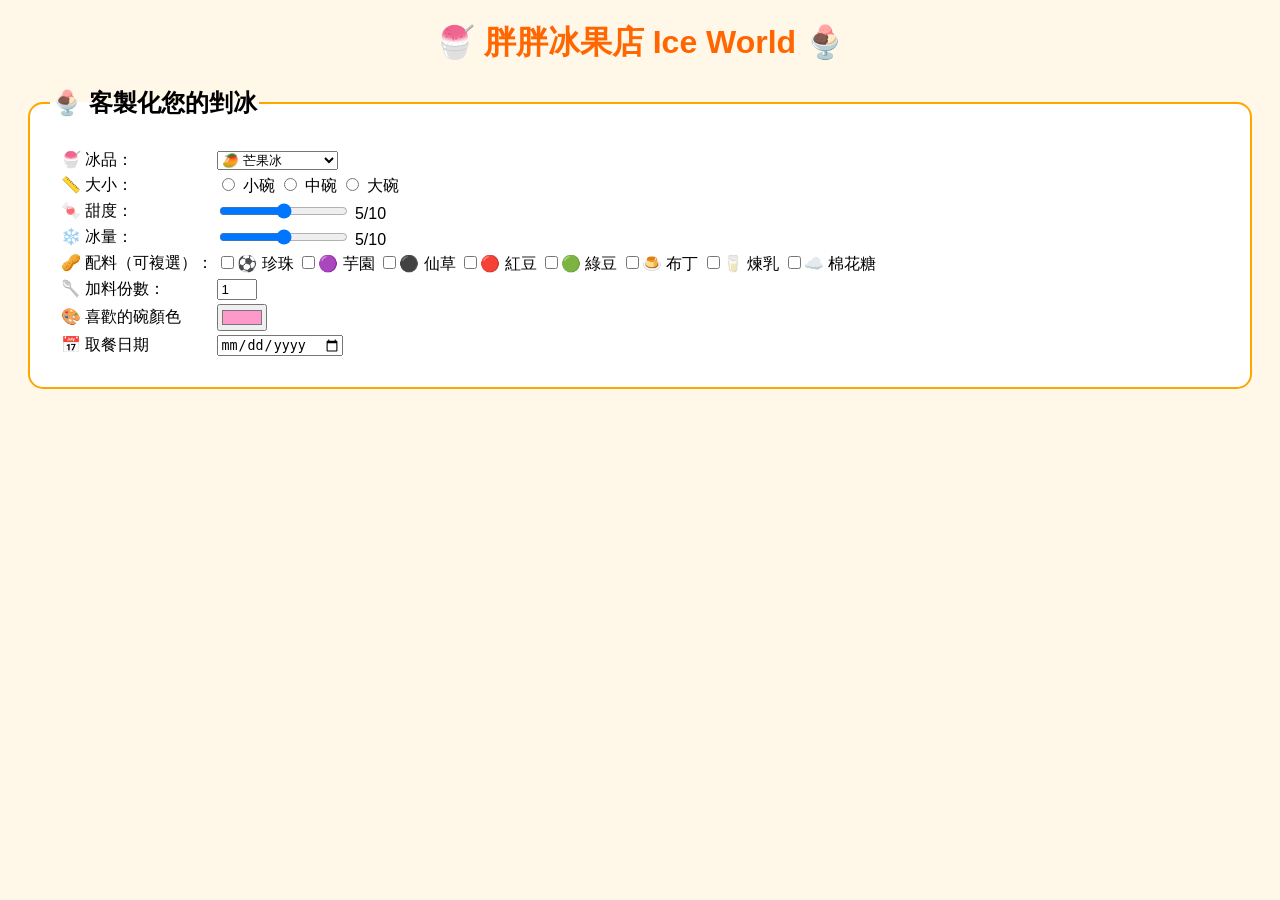
==== JavaWeb/src/main/webapp/ice_shop.html @ 7cc945e7 "web" ====
<!DOCTYPE html>
<html>
	<head>
		<meta charset="UTF-8">
		<title>🍧 胖胖冰果店 Ice World</title>
		<style>
			body {
				font-family: Arial;
				background: #FFF8E8;
			}
			
			fieldset {
				margin: 20px;
				padding: 20px;
				border: 2px solid orange;
				border-radius: 15px;
				background: white;
			}
			
			legend {
				font-size: 24px;
				font-weight: bold;
			}
			
			table {
				padding: 8px;
			}
			
			button {
				font-size: 18px;
				padding: 8px 20px;
			}
			
			h1 {
				color: #ff6600;
			}
			
		</style>
	</head>
	<body>
		<h1 align="center">🍧 胖胖冰果店 Ice World 🍨</h1>
		<!-- 表單 -->
		<form method="post" action="/JavaWeb/ice">
			
			<fieldset>
				<legend>🍨 客製化您的剉冰</legend>
				<table border=0>
					<tr>
						<td>🍧 冰品：</td>
						<td>
							<select name="iceName">
								<option value="芒果冰">🥭 芒果冰</option>
								<option value="草莓冰">🍓 草莓冰</option>
								<option value="抹茶冰">🍵 抹茶冰</option>
								<option value="巧克力雪花冰">🍫 巧克力雪花冰</option>
								<option value="芋頭牛奶冰">🟣 芋頭牛奶冰</option>
							</select>
						</td>
					</tr>
					<tr>
						<td>📏 大小：</td>
						<td>
							<input type="radio" name="size" value="S"> 小碗
							<input type="radio" name="size" value="M"> 中碗
							<input type="radio" name="size" value="L"> 大碗
						</td>
					</tr>
					<tr>
						<td>🍬 甜度：</td>
						<td>
							<input type="range" name="sweet" min="0" max="10" value="5" oninput="sweetValue.innerText=this.value" >
							<span id="sweetValue">5</span>/10
						</td>
					</tr>
					<tr>
						<td>❄️ 冰量：</td>
						<td>
							<input type="range" name="ice" min="0" max="10" value="5" oninput="iceValue.innerText=this.value" >
							<span id="iceValue">5</span>/10
						</td>
					</tr>
					<tr>
						<td>🥜 配料（可複選）：</td>
						<td>
							<input type="checkbox" name="topping" value="珍珠">⚽ 珍珠
							<input type="checkbox" name="topping" value="芋園">🟣 芋園
							<input type="checkbox" name="topping" value="仙草">⚫ 仙草
							<input type="checkbox" name="topping" value="紅豆">🔴 紅豆
							<input type="checkbox" name="topping" value="綠豆">🟢 綠豆
							<input type="checkbox" name="topping" value="布丁">🍮 布丁
							<input type="checkbox" name="topping" value="煉乳">🥛 煉乳
							<input type="checkbox" name="topping" value="棉花糖">☁️ 棉花糖
						</td>
					</tr>
					<tr>
						<td>🥄 加料份數：</td>
						<td>
							<input type="number" name="qty" min="1" max="5" value="1">
						</td>
					</tr>
					<tr>
						<td>🎨 喜歡的碗顏色</td>
						<td>
							<input type="color" name="bowlColor" value="#ff99cc">
						</td>
					</tr>
					<tr>
						<td>📅 取餐日期</td>
						<td>
							<input type="date" name="pickupDate">
						</td>
					</tr>
				</table>
				
			</fieldset>
			
		</form>
	
	</body>
</html>
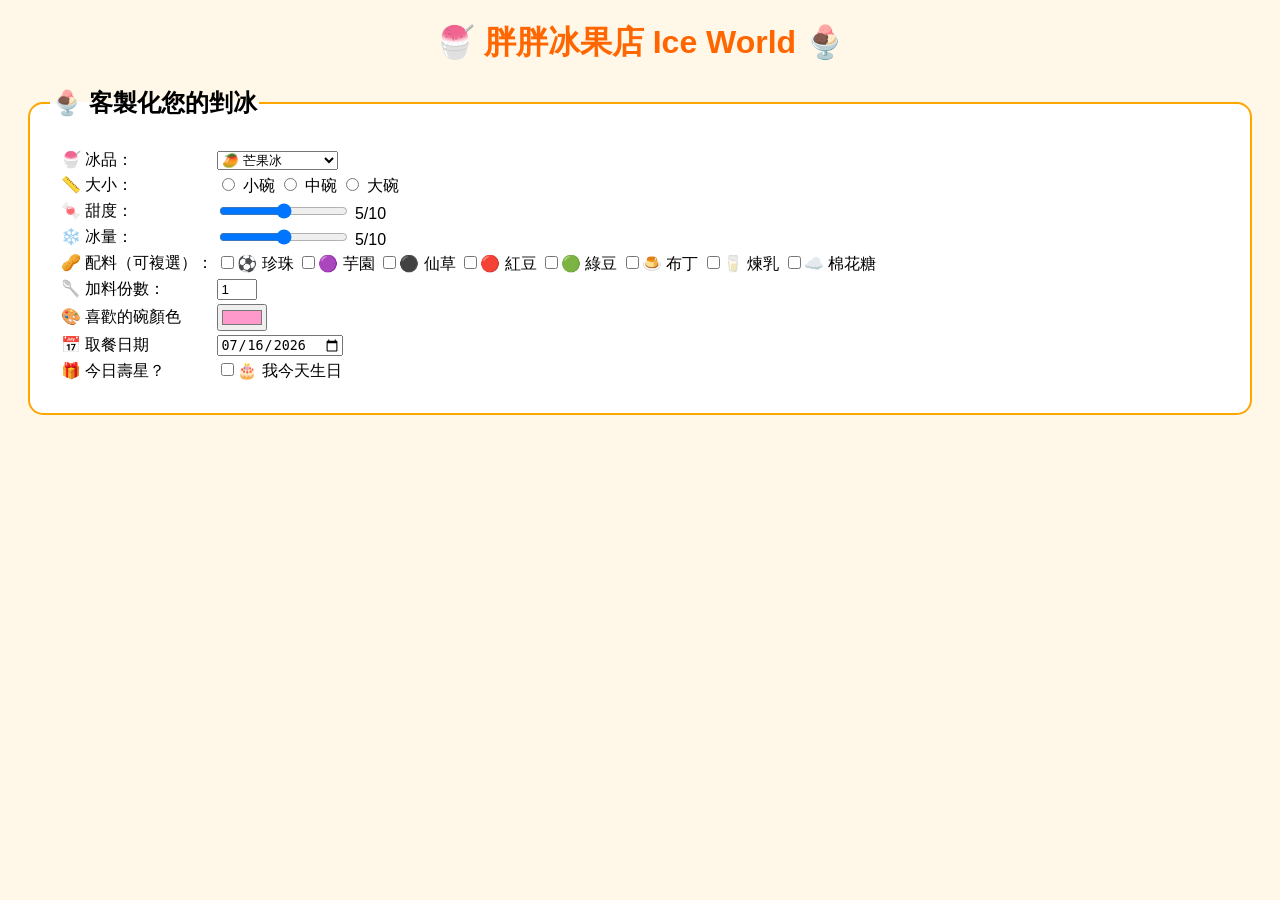
==== commit 1f079c21: "web" ====
--- a/JavaWeb/src/main/webapp/ice_shop.html
+++ b/JavaWeb/src/main/webapp/ice_shop.html
@@ -107,7 +107,13 @@
 					<tr>
 						<td>📅 取餐日期</td>
 						<td>
-							<input type="date" name="pickupDate">
+							<input type="date" name="pickupDate" value="2026-07-16">
+						</td>
+					</tr>
+					<tr>
+						<td>🎁 今日壽星？</td>
+						<td>
+							<input type="checkbox" name="birthday" value="yes">🎂 我今天生日
 						</td>
 					</tr>
 				</table>
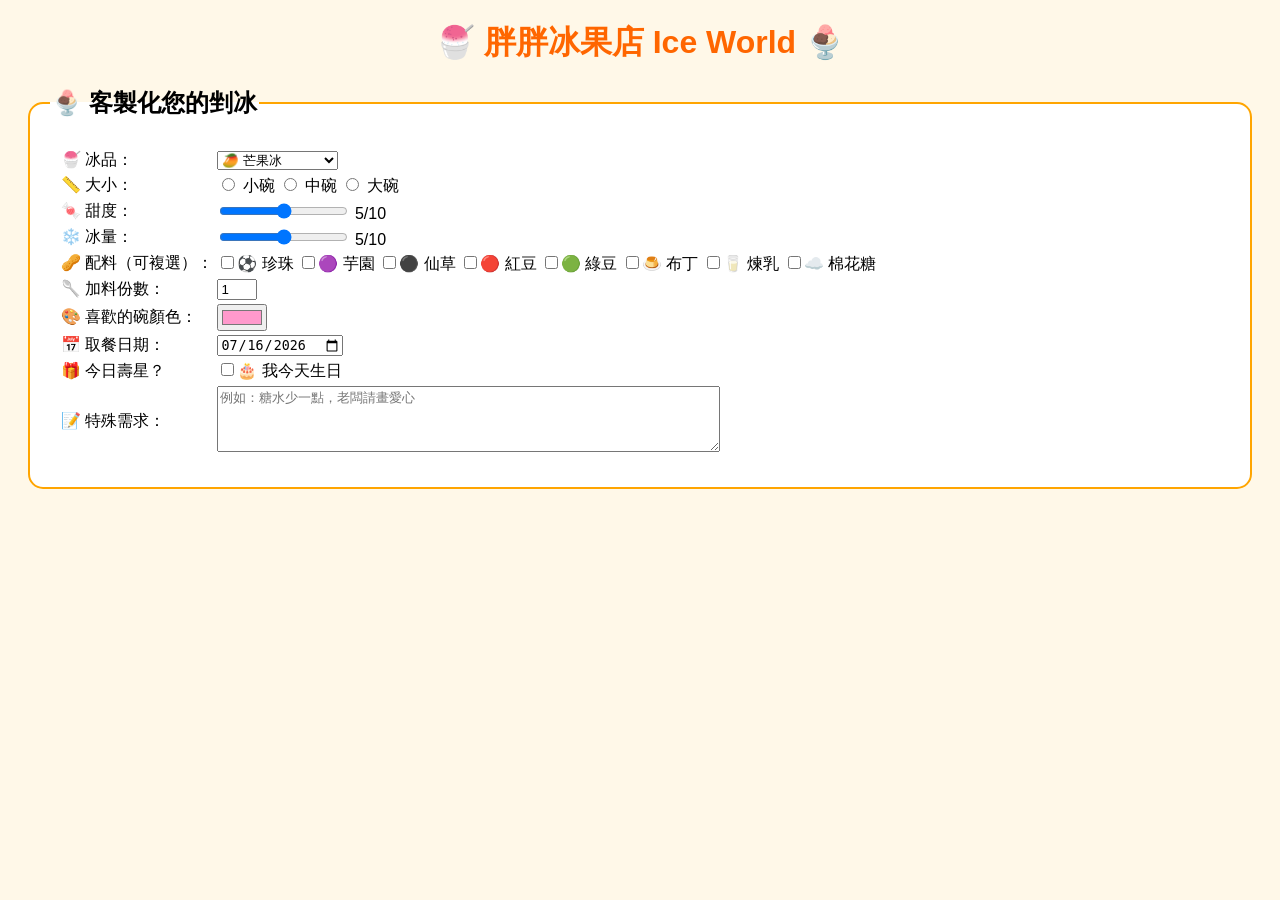
==== commit 3a60d3e0: "web" ====
--- a/JavaWeb/src/main/webapp/ice_shop.html
+++ b/JavaWeb/src/main/webapp/ice_shop.html
@@ -99,13 +99,13 @@
 						</td>
 					</tr>
 					<tr>
-						<td>🎨 喜歡的碗顏色</td>
+						<td>🎨 喜歡的碗顏色：</td>
 						<td>
 							<input type="color" name="bowlColor" value="#ff99cc">
 						</td>
 					</tr>
 					<tr>
-						<td>📅 取餐日期</td>
+						<td>📅 取餐日期：</td>
 						<td>
 							<input type="date" name="pickupDate" value="2026-07-16">
 						</td>
@@ -114,6 +114,12 @@
 						<td>🎁 今日壽星？</td>
 						<td>
 							<input type="checkbox" name="birthday" value="yes">🎂 我今天生日
+						</td>
+					</tr>
+					<tr>
+						<td>📝 特殊需求：</td>
+						<td>
+							<textarea name="memo" rows="4" cols="60" placeholder="例如：糖水少一點，老闆請畫愛心"></textarea>
 						</td>
 					</tr>
 				</table>
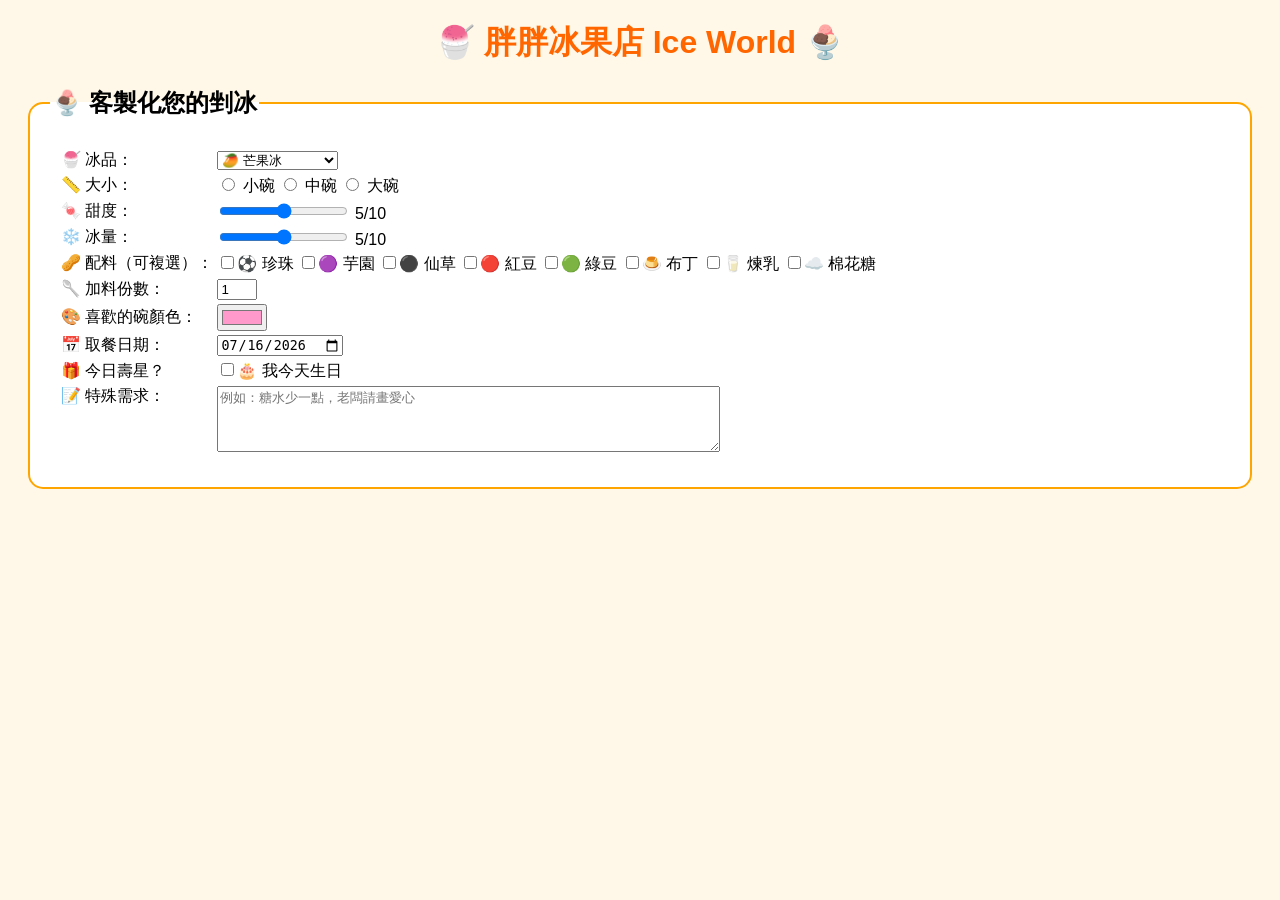
==== commit 12f83199: "web" ====
--- a/JavaWeb/src/main/webapp/ice_shop.html
+++ b/JavaWeb/src/main/webapp/ice_shop.html
@@ -117,7 +117,7 @@
 						</td>
 					</tr>
 					<tr>
-						<td>📝 特殊需求：</td>
+						<td valign="top">📝 特殊需求：</td>
 						<td>
 							<textarea name="memo" rows="4" cols="60" placeholder="例如：糖水少一點，老闆請畫愛心"></textarea>
 						</td>
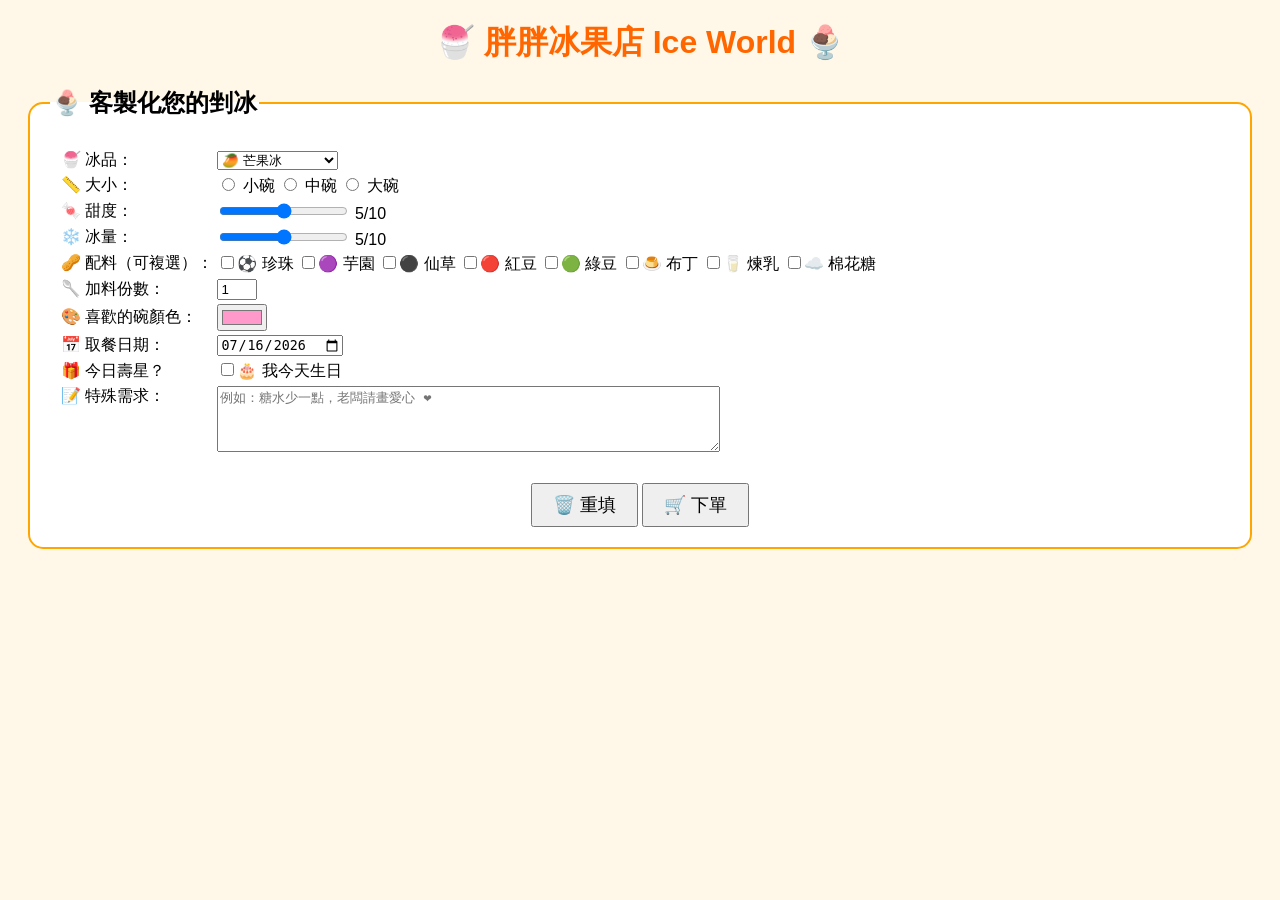
==== commit e963b823: "web" ====
--- a/JavaWeb/src/main/webapp/ice_shop.html
+++ b/JavaWeb/src/main/webapp/ice_shop.html
@@ -119,10 +119,17 @@
 					<tr>
 						<td valign="top">📝 特殊需求：</td>
 						<td>
-							<textarea name="memo" rows="4" cols="60" placeholder="例如：糖水少一點，老闆請畫愛心"></textarea>
+							<textarea name="memo" rows="4" cols="60" placeholder="例如：糖水少一點，老闆請畫愛心 ❤️"></textarea>
 						</td>
 					</tr>
 				</table>
+				
+				<p />
+				
+				<div align="center">
+					<button type="reset">🗑️ 重填</button>
+					<button type="submit">🛒 下單</button>
+				</div>
 				
 			</fieldset>
 			
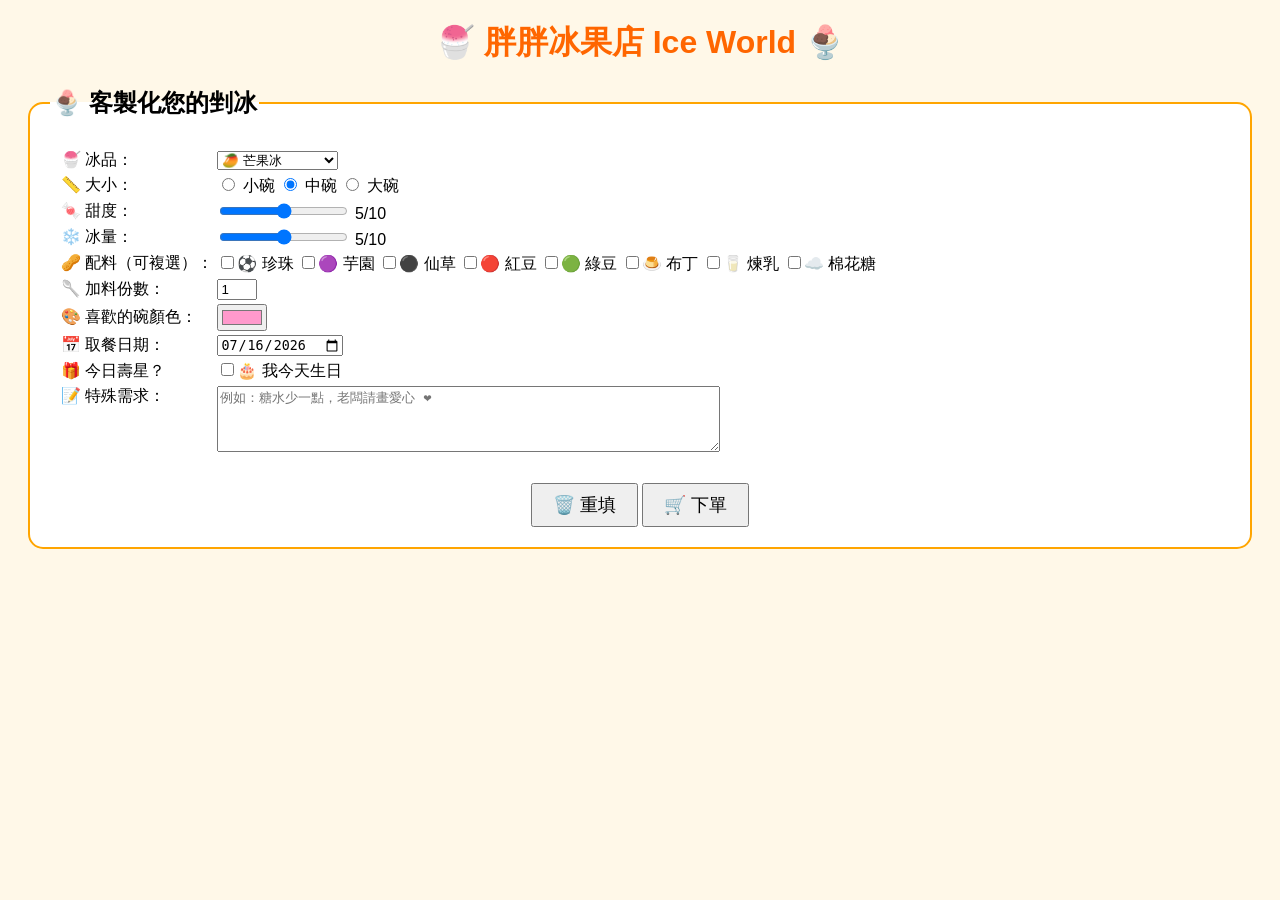
==== commit 3432a3b3: "web" ====
--- a/JavaWeb/src/main/webapp/ice_shop.html
+++ b/JavaWeb/src/main/webapp/ice_shop.html
@@ -61,7 +61,7 @@
 						<td>📏 大小：</td>
 						<td>
 							<input type="radio" name="size" value="S"> 小碗
-							<input type="radio" name="size" value="M"> 中碗
+							<input type="radio" name="size" value="M" checked> 中碗
 							<input type="radio" name="size" value="L"> 大碗
 						</td>
 					</tr>
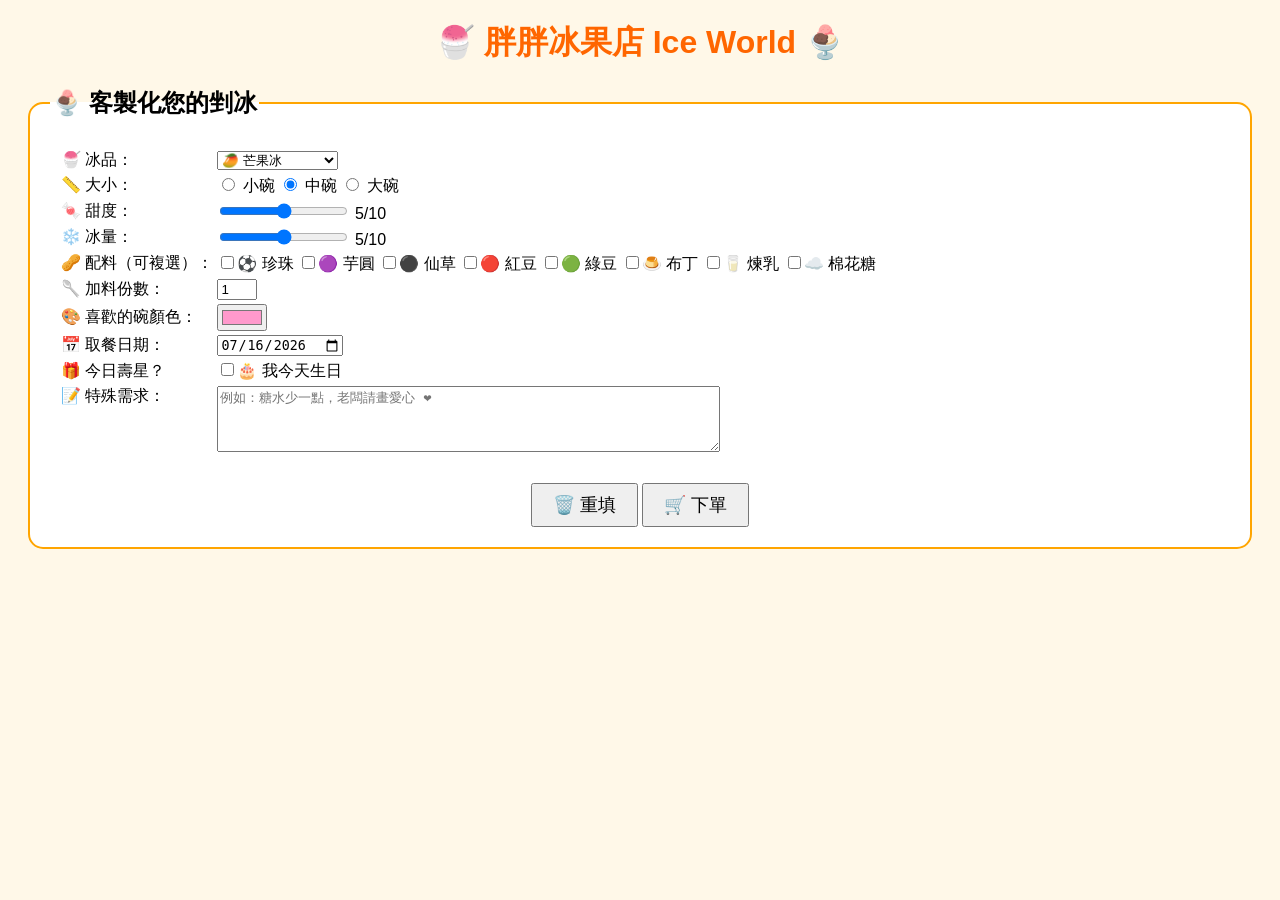
==== commit 30a9efd5: "web" ====
--- a/JavaWeb/src/main/webapp/ice_shop.html
+++ b/JavaWeb/src/main/webapp/ice_shop.html
@@ -83,7 +83,7 @@
 						<td>🥜 配料（可複選）：</td>
 						<td>
 							<input type="checkbox" name="topping" value="珍珠">⚽ 珍珠
-							<input type="checkbox" name="topping" value="芋園">🟣 芋園
+							<input type="checkbox" name="topping" value="芋圓">🟣 芋圓
 							<input type="checkbox" name="topping" value="仙草">⚫ 仙草
 							<input type="checkbox" name="topping" value="紅豆">🔴 紅豆
 							<input type="checkbox" name="topping" value="綠豆">🟢 綠豆
